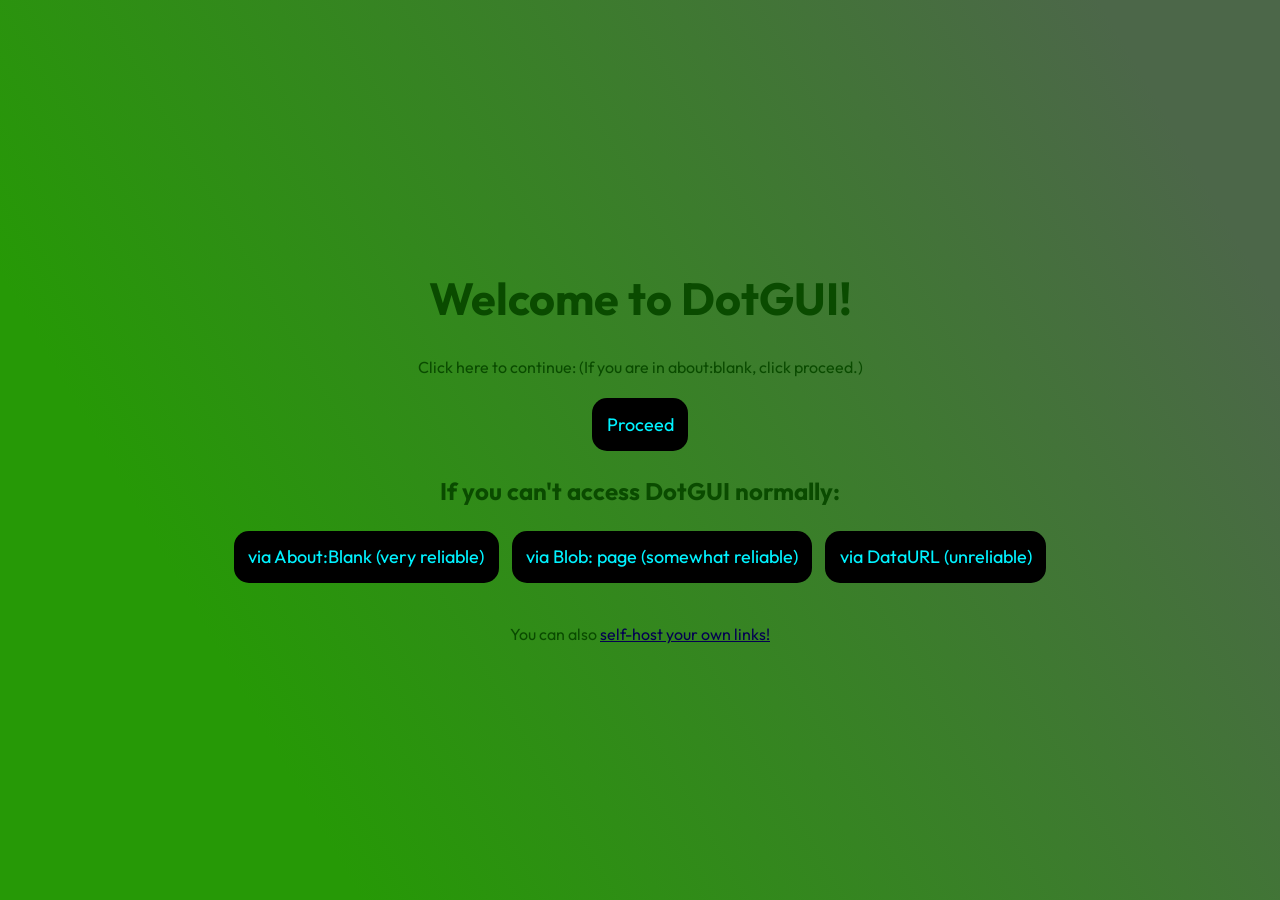
==== index.html @ 066e8b26 "DotGUI Spring Update (Sorry this took so long 😭)" ====
<!DOCTYPE html>
<html lang="en">
  <head>
    <title>Starting Menu</title>
    <meta charset="UTF-8" />
    <meta name="viewport" content="width=device-width" />
    <!-- Bidvertiser2103197 -->

    <link rel="stylesheet" href="styles.css" />
        <!-- Google tag (gtag.js) -->
    <script async src="https://www.googletagmanager.com/gtag/js?id=G-Q919W0VJ1S"></script>
      <script>
          window.dataLayer = window.dataLayer || [];
          function gtag(){dataLayer.push(arguments);}
          gtag('js', new Date());
          gtag('config', 'G-Q919W0VJ1S');
      </script>
  </head>
  <body>
    <div id="ntv_2103197"></div>
<script type="text/javascript">
(function(d) {
	var params =
	{
		bvwidgetid: "ntv_2103197",
		bvlinksownid: 2103197,
		rows: 1,
		cols: 5,
		textpos: "right",
		imagewidth: 150,
		mobilecols: 2,
		cb: (new Date()).getTime()
	};
	params.bvwidgetid = "ntv_2103197" + params.cb;
	d.getElementById("ntv_2103197").id = params.bvwidgetid;
	var qs = Object.keys(params).reduce(function(a, k){ a.push(k + '=' + encodeURIComponent(params[k])); return a},[]).join(String.fromCharCode(38));
	var s = d.createElement('script'); s.type='text/javascript';s.async=true;
	var p = 'https:' == document.location.protocol ? 'https' : 'http';
	s.src = p + "://cdn.hyperpromote.com/bidvertiser/tags/active/bdvws.js?" + qs;
	d.getElementById(params.bvwidgetid).appendChild(s);
})(document);
</script>
  <div id="main">
    <main>
      <h1>Welcome to DotGUI!</h1>
      <div id="games">
        <p>Click here to continue: (If you are in about:blank, click proceed.)</p>
        <button type="button" class="nav-btn" onclick="location.href='/start.html'">Proceed</button>
        <br>
        <h2>If you can't access DotGUI normally:</h2>
        <button type="button" class="nav-btn" onclick="location.href='/launch.html'">via About:Blank (very reliable)</button>
        <button type="button" class="nav-btn" onclick="location.href='/blob.html'">via Blob: page (somewhat reliable)</button>
        <button type="button" class="nav-btn" onclick="location.href='/dataurl.html'">via DataURL (unreliable)</button>
      </div>
      <br>
      <p>You can also <a href="https://github.com/DotLYHiyou/DotGUI?tab=readme-ov-file#for-hosts">self-host your own links!</a></p>
    </main>
  </div>
  </body>
  <script>
    (function() {
      const value = localStorage.getItem('tabCloaker') || 'default';
      const favicon = document.querySelector("link[rel~='icon']") || (() => {
        const link = document.createElement('link');
        link.rel = 'icon';
        document.head.appendChild(link);
        return link;
      })();
      if (value === 'google') {
        document.title = 'Google';
        favicon.href = 'https://www.google.com/favicon.ico';
      } else if (value === 'vocab') {
        document.title = 'My Learning | Vocabulary.com';
        favicon.href = 'https://www.vocabulary.com/favicon.ico';
      } else {
        favicon.href = '/favicon.ico';
      }
    })();
  </script>
  <footer>
  </footer>
</html>
---- styles.css ----
@import url("https://fonts.googleapis.com/css2?family=Outfit:wght@100..900&display=swap");
* {
  box-sizing: border-box;
}
#random-text {
  color: #000000;
}
#ntv_2103197 {
  position: fixed;
  top: 0;
  left: 0;
  width: 100%;
}
body {
  margin: 0;
  font-family: system-ui, sans-serif;
  color: #0a4b00;
  background: linear-gradient(60deg, #269906 20%, #4c6749 90%);
  font-family: Outfit;
  display: flex;
  flex-direction: column;
  min-height: 100vh;
  h1 {
    font-size: 45px;
  }
  p {
    a {
      color: rgb(4, 0, 81);
    }
  }
  h3 {
    a {
      color: rgb(1, 0, 45);
    }
  }
}

.search-bar {
  font-family: Outfit, sans-serif;
  font-size: 1.1em;
  border-radius: 10px;
  border: none;
  padding: 0.8em 1.5em;
  box-shadow: 0 2px 12px rgba(0, 100, 100, 0.25);
  outline: none;
  margin-bottom: 20px;
  background: #0f3a02;
  color: #ffffff;
  transition: box-shadow 0.2s;
}

.search-bar:focus {
  box-shadow: 0 4px 24px #00808055;
}

.link {
  display: block;
  padding: 0.8em 1.5em;
  margin: 10px 0;
  text-align: center;
  text-decoration: none;
  color: #000000;
  background-color: rgba(0, 0, 0, 0.3);
  border-radius: 8px;
  transition: background-color 0.2s;
}
nav {
  font-family: Outfit;
  display: flex;
  flex-wrap: wrap;
  align-items: center;
  justify-content: center;
  padding: 0.5rem;
  gap: 1.3rem;
  border-bottom: solid 1px #000000;
  background: #010f15;
}

nav a,
nav button,
nav .nav-btn {
  font-family: Outfit;
  display: inline-block;
  min-width: 9rem;
  padding: 0.4rem;
  border-radius: 0.2rem;
  border: solid 1px #9f9f9f;
  text-align: center;
  text-decoration: none;
  color: #00eaff;
  background: transparent;
  cursor: pointer;
}
nav button:hover {
  transition: 0.3s;
  transform: scale(1.05);
}

nav a[aria-current="page"],
nav button[aria-current="page"],
nav .nav-btn[aria-current="page"] {
  font-family: Outfit;
  color: #000;
  background-color: #066b99;
}

main {
  padding: 1rem;
}

h1 {
  font-weight: bold;
  font-size: 1.5rem;
}

p {
  text-align: center;
}
#main {
  display: flex;
  align-items: center;
  justify-content: center;
  text-align: center;
  flex: 1 0 auto;
  padding: 1rem;
}

#games {
  text-align: center;
  #request {
    color: #ff0000;
    background-color: rgb(0, 0, 0);
  }
  select {
    font-family: Outfit;
    background-color: rgb(0, 242, 255);
    border-radius: 10px;
  }
  img {
    border-radius: 15px;
  }
  button {
    position: relative;
    font-size: 18px;
    text-decoration: none;
    display: inline-block;
    border-radius: 15px;
    transition: all 0.2s;
    border: none;
    font-family: Outfit;
    font-weight: 425;
    background-color: rgb(0, 0, 0);
    padding: 0.82em 0.8em;
    margin: 5px;
    color: rgb(0, 242, 255);
  }
  .button:hover {
    transform: translateY(-3px);
    box-shadow: none;
  }

  .button:active {
    transform: translateY(-1px);
  }

  .button::after {
    content: "";
    display: inline-block;
    height: 100%;
    width: 100%;
    border-radius: 12px;
    position: absolute;
    top: 0;
    left: 0;
    z-index: -1;
  }

  .button:hover::after {
    transform: scaleX(1.4) scaleY(1.6);
    opacity: 0;
  }
}
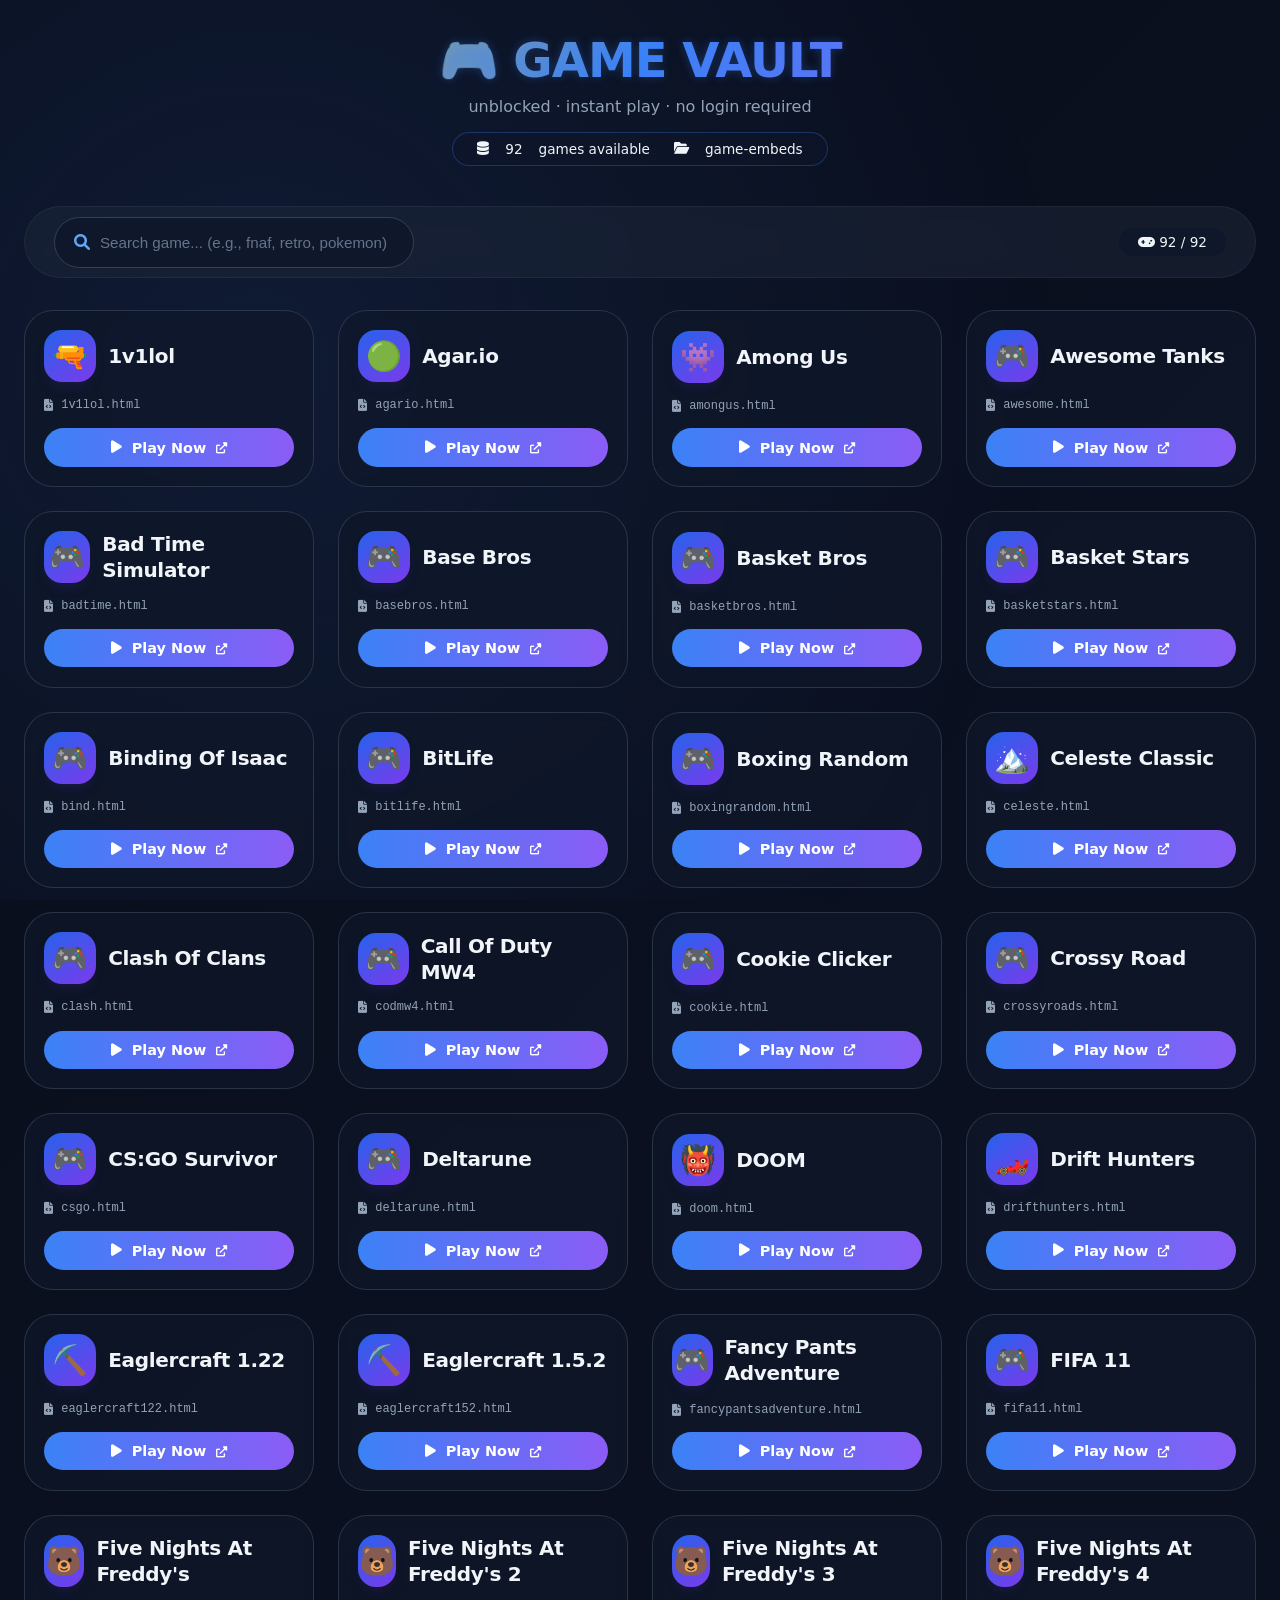
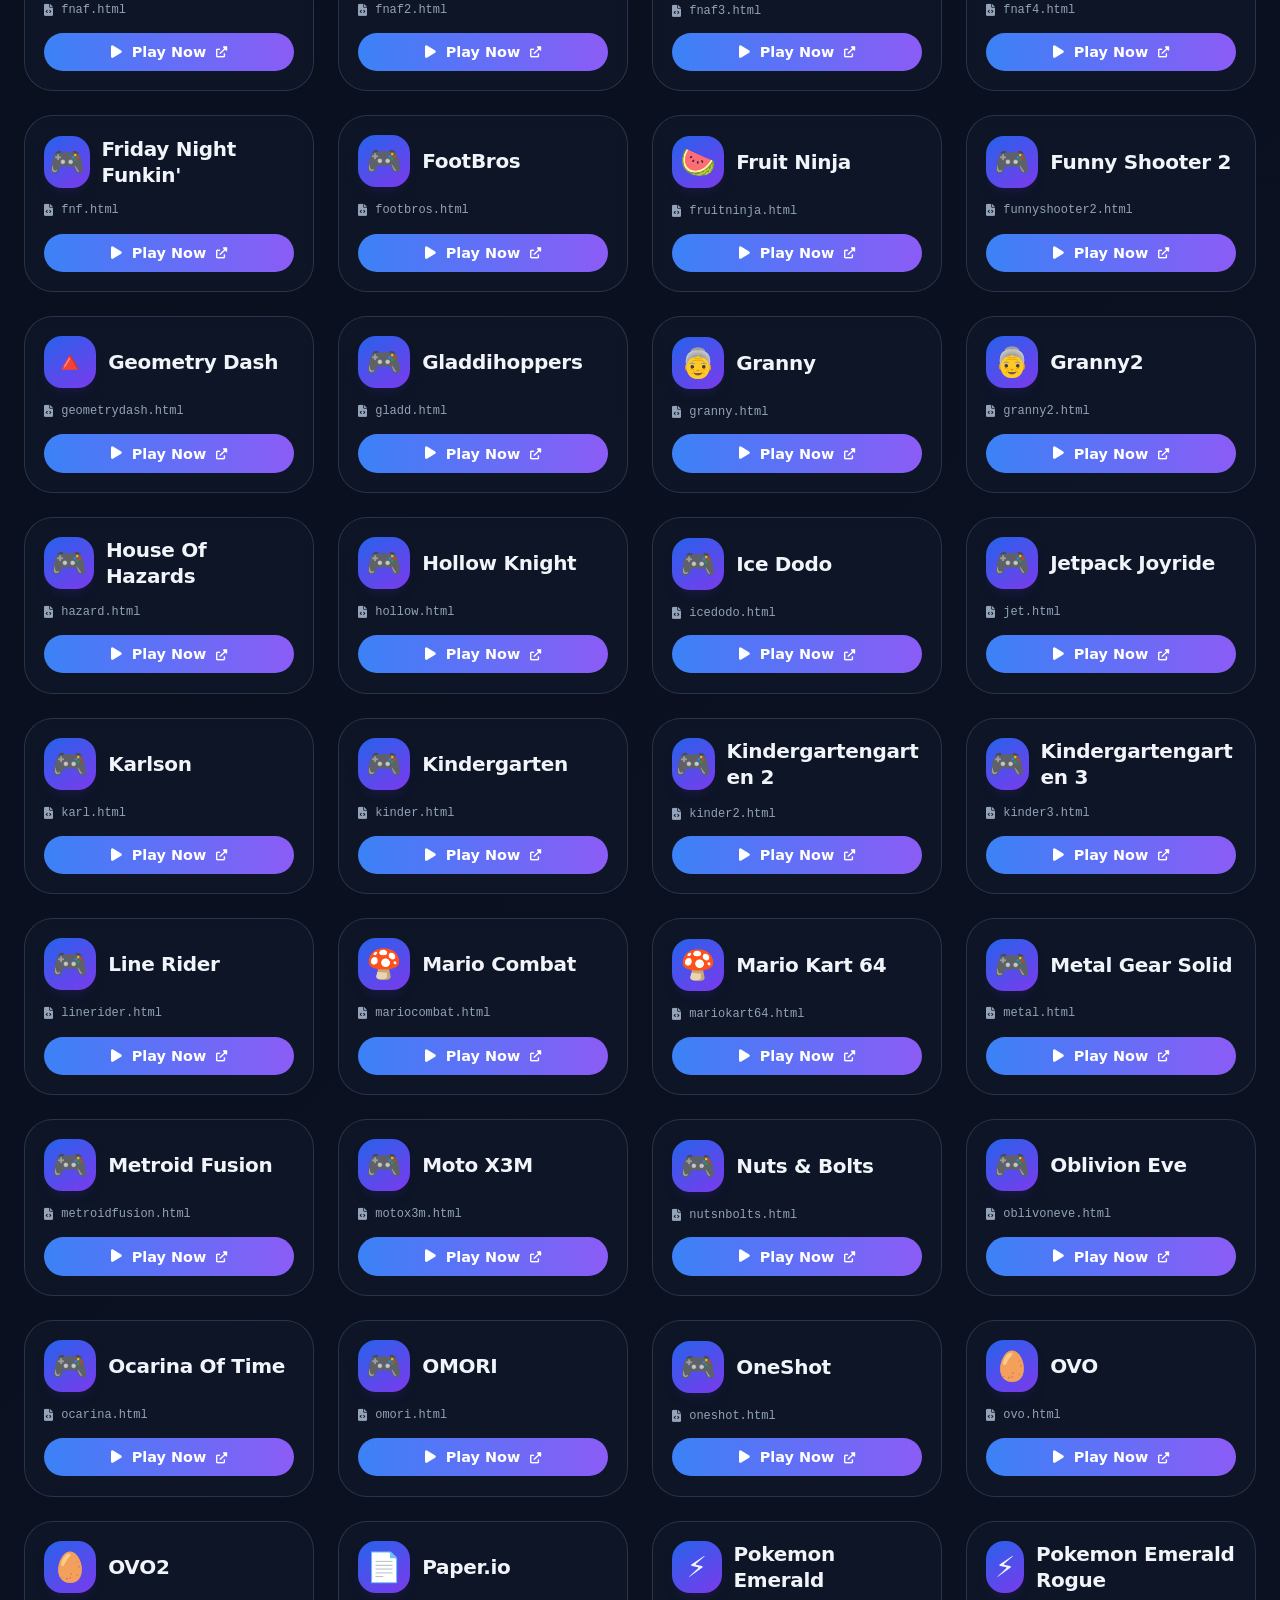
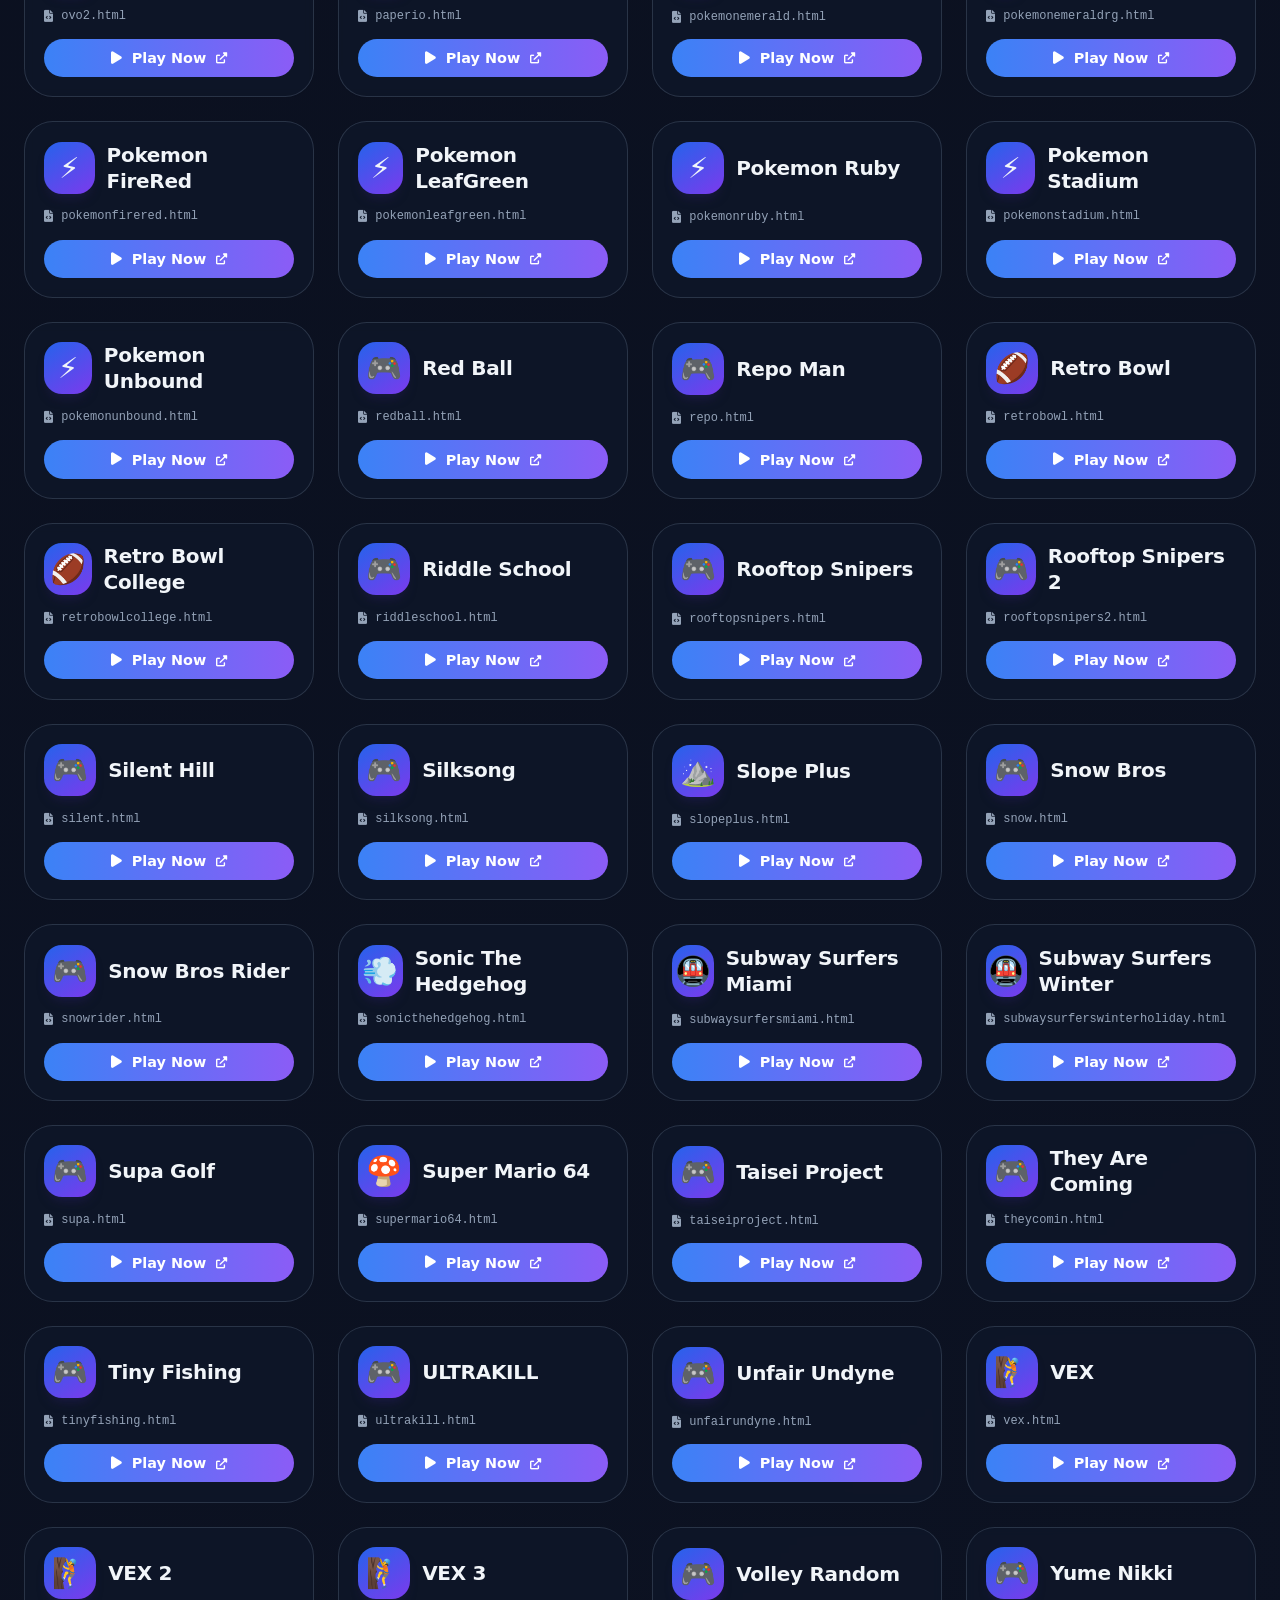
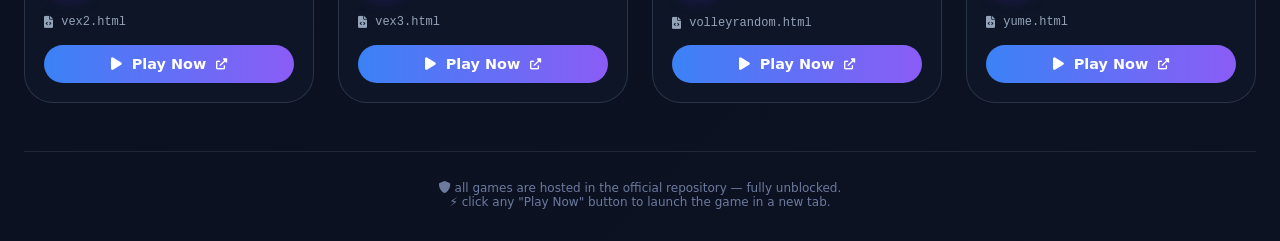
==== commit 13d7c172: "Add files via upload" ====
--- a/index.html
+++ b/index.html
@@ -1,82 +1,593 @@
-<!DOCTYPE html>
-<html lang="en">
-  <head>
-    <title>Starting Menu</title>
-    <meta charset="UTF-8" />
-    <meta name="viewport" content="width=device-width" />
-    <!-- Bidvertiser2103197 -->
-
-    <link rel="stylesheet" href="styles.css" />
-        <!-- Google tag (gtag.js) -->
-    <script async src="https://www.googletagmanager.com/gtag/js?id=G-Q919W0VJ1S"></script>
-      <script>
-          window.dataLayer = window.dataLayer || [];
-          function gtag(){dataLayer.push(arguments);}
-          gtag('js', new Date());
-          gtag('config', 'G-Q919W0VJ1S');
-      </script>
-  </head>
-  <body>
-    <div id="ntv_2103197"></div>
-<script type="text/javascript">
-(function(d) {
-	var params =
-	{
-		bvwidgetid: "ntv_2103197",
-		bvlinksownid: 2103197,
-		rows: 1,
-		cols: 5,
-		textpos: "right",
-		imagewidth: 150,
-		mobilecols: 2,
-		cb: (new Date()).getTime()
-	};
-	params.bvwidgetid = "ntv_2103197" + params.cb;
-	d.getElementById("ntv_2103197").id = params.bvwidgetid;
-	var qs = Object.keys(params).reduce(function(a, k){ a.push(k + '=' + encodeURIComponent(params[k])); return a},[]).join(String.fromCharCode(38));
-	var s = d.createElement('script'); s.type='text/javascript';s.async=true;
-	var p = 'https:' == document.location.protocol ? 'https' : 'http';
-	s.src = p + "://cdn.hyperpromote.com/bidvertiser/tags/active/bdvws.js?" + qs;
-	d.getElementById(params.bvwidgetid).appendChild(s);
-})(document);
-</script>
-  <div id="main">
-    <main>
-      <h1>Welcome to DotGUI!</h1>
-      <div id="games">
-        <p>Click here to continue: (If you are in about:blank, click proceed.)</p>
-        <button type="button" class="nav-btn" onclick="location.href='/start.html'">Proceed</button>
-        <br>
-        <h2>If you can't access DotGUI normally:</h2>
-        <button type="button" class="nav-btn" onclick="location.href='/launch.html'">via About:Blank (very reliable)</button>
-        <button type="button" class="nav-btn" onclick="location.href='/blob.html'">via Blob: page (somewhat reliable)</button>
-        <button type="button" class="nav-btn" onclick="location.href='/dataurl.html'">via DataURL (unreliable)</button>
-      </div>
-      <br>
-      <p>You can also <a href="https://github.com/DotLYHiyou/DotGUI?tab=readme-ov-file#for-hosts">self-host your own links!</a></p>
-    </main>
-  </div>
-  </body>
-  <script>
-    (function() {
-      const value = localStorage.getItem('tabCloaker') || 'default';
-      const favicon = document.querySelector("link[rel~='icon']") || (() => {
-        const link = document.createElement('link');
-        link.rel = 'icon';
-        document.head.appendChild(link);
-        return link;
-      })();
-      if (value === 'google') {
-        document.title = 'Google';
-        favicon.href = 'https://www.google.com/favicon.ico';
-      } else if (value === 'vocab') {
-        document.title = 'My Learning | Vocabulary.com';
-        favicon.href = 'https://www.vocabulary.com/favicon.ico';
-      } else {
-        favicon.href = '/favicon.ico';
-      }
-    })();
-  </script>
-  <footer>
-  </footer>
-</html>
+<!DOCTYPE html>
+<html lang="en">
+<head>
+  <meta charset="UTF-8">
+  <meta name="viewport" content="width=device-width, initial-scale=1.0, user-scalable=yes">
+  <title>🎮 Game Vault · Unblocked Games Hub</title>
+  <meta name="description" content="Massive collection of unblocked games — 1v1.lol, Retro Bowl, FNAF, Minecraft, and more. Play free directly in your browser.">
+  <meta name="author" content="The Gamerz OS">
+  <style>
+    * {
+      margin: 0;
+      padding: 0;
+      box-sizing: border-box;
+    }
+
+    body {
+      background: linear-gradient(135deg, #0a0f1e 0%, #0c1222 100%);
+      font-family: 'Segoe UI', 'Poppins', 'Inter', system-ui, -apple-system, sans-serif;
+      color: #f1f5f9;
+      min-height: 100vh;
+      padding: 2rem 1.5rem;
+    }
+
+    /* animated bg glow */
+    body::before {
+      content: "";
+      position: fixed;
+      top: 0;
+      left: 0;
+      width: 100%;
+      height: 100%;
+      background: radial-gradient(circle at 20% 40%, rgba(59,130,246,0.1), transparent 70%);
+      pointer-events: none;
+      z-index: 0;
+    }
+
+    .container {
+      max-width: 1400px;
+      margin: 0 auto;
+      position: relative;
+      z-index: 2;
+    }
+
+    /* header */
+    .hero {
+      text-align: center;
+      margin-bottom: 2.5rem;
+    }
+
+    .glow-text {
+      font-size: 3rem;
+      font-weight: 800;
+      background: linear-gradient(135deg, #facc15, #3b82f6, #a855f7);
+      background-clip: text;
+      -webkit-background-clip: text;
+      color: transparent;
+      letter-spacing: -0.02em;
+      text-shadow: 0 0 10px rgba(59,130,246,0.3);
+    }
+
+    .sub {
+      color: #94a3b8;
+      margin-top: 0.5rem;
+      font-size: 1rem;
+    }
+
+    .stats-bar {
+      background: rgba(15, 23, 42, 0.6);
+      backdrop-filter: blur(8px);
+      border-radius: 60px;
+      display: inline-flex;
+      align-items: center;
+      gap: 1rem;
+      padding: 0.5rem 1.5rem;
+      margin-top: 1rem;
+      border: 1px solid rgba(59,130,246,0.3);
+      font-size: 0.85rem;
+    }
+
+    /* search & filter */
+    .controls {
+      display: flex;
+      justify-content: space-between;
+      align-items: center;
+      flex-wrap: wrap;
+      gap: 1rem;
+      margin: 2rem 0 2rem;
+      background: rgba(30, 41, 59, 0.5);
+      backdrop-filter: blur(8px);
+      border-radius: 80px;
+      padding: 0.6rem 1.8rem;
+      border: 1px solid rgba(255,255,255,0.05);
+    }
+
+    .search-box {
+      display: flex;
+      align-items: center;
+      background: #0f172a;
+      border-radius: 48px;
+      padding: 0.4rem 1.2rem;
+      gap: 10px;
+      border: 1px solid #334155;
+      flex: 1;
+      max-width: 360px;
+    }
+
+    .search-box i {
+      color: #60a5fa;
+    }
+
+    .search-box input {
+      background: transparent;
+      border: none;
+      outline: none;
+      color: white;
+      font-size: 0.95rem;
+      padding: 0.6rem 0;
+      width: 100%;
+    }
+
+    .search-box input::placeholder {
+      color: #64748b;
+    }
+
+    .counter {
+      background: #0f172a;
+      padding: 0.4rem 1.2rem;
+      border-radius: 40px;
+      font-weight: 500;
+      font-size: 0.85rem;
+    }
+
+    /* game grid */
+    .games-grid {
+      display: grid;
+      grid-template-columns: repeat(auto-fill, minmax(280px, 1fr));
+      gap: 1.5rem;
+      margin-top: 1rem;
+    }
+
+    /* game card */
+    .game-card {
+      background: rgba(15, 23, 42, 0.75);
+      backdrop-filter: blur(4px);
+      border-radius: 1.8rem;
+      padding: 1.2rem;
+      transition: all 0.25s ease;
+      border: 1px solid rgba(71, 85, 105, 0.5);
+      display: flex;
+      flex-direction: column;
+      cursor: pointer;
+    }
+
+    .game-card:hover {
+      transform: translateY(-5px);
+      border-color: #3b82f6;
+      background: rgba(30, 41, 59, 0.9);
+      box-shadow: 0 20px 30px -15px rgba(0,0,0,0.5);
+    }
+
+    .card-header {
+      display: flex;
+      align-items: center;
+      gap: 12px;
+      margin-bottom: 1rem;
+    }
+
+    .game-icon {
+      width: 52px;
+      height: 52px;
+      background: linear-gradient(145deg, #2563eb, #7c3aed);
+      border-radius: 18px;
+      display: flex;
+      align-items: center;
+      justify-content: center;
+      font-size: 1.8rem;
+      box-shadow: 0 8px 12px -6px #1e1b4b;
+    }
+
+    .game-title {
+      font-size: 1.25rem;
+      font-weight: 700;
+      letter-spacing: -0.3px;
+      word-break: break-word;
+      line-height: 1.3;
+    }
+
+    .play-btn {
+      margin-top: auto;
+      background: linear-gradient(90deg, #3b82f6, #8b5cf6);
+      border: none;
+      padding: 0.7rem 0;
+      border-radius: 60px;
+      font-weight: 600;
+      font-size: 0.9rem;
+      color: white;
+      display: flex;
+      align-items: center;
+      justify-content: center;
+      gap: 10px;
+      transition: all 0.2s;
+      text-decoration: none;
+      text-align: center;
+    }
+
+    .play-btn:hover {
+      background: linear-gradient(90deg, #2563eb, #7c3aed);
+      gap: 14px;
+    }
+
+    .empty-state {
+      text-align: center;
+      padding: 4rem 2rem;
+      background: rgba(0,0,0,0.3);
+      border-radius: 2rem;
+      grid-column: 1 / -1;
+    }
+
+    footer {
+      text-align: center;
+      margin-top: 3rem;
+      padding-top: 1.8rem;
+      border-top: 1px solid rgba(148,163,184,0.15);
+      font-size: 0.75rem;
+      color: #6c7a9e;
+    }
+
+    @media (max-width: 640px) {
+      body { padding: 1rem; }
+      .glow-text { font-size: 2rem; }
+      .controls { border-radius: 32px; flex-direction: column; align-items: stretch; }
+      .search-box { max-width: 100%; }
+    }
+  </style>
+</head>
+<body>
+
+<div class="container">
+  <div class="hero">
+    <h1 class="glow-text">🎮 GAME VAULT</h1>
+    <div class="sub">unblocked · instant play · no login required</div>
+    <div class="stats-bar">
+      <i class="fas fa-database"></i> <span id="gameCountDisplay">loading...</span> games available
+      <i class="fas fa-folder-open" style="margin-left: 8px;"></i> <span>game-embeds</span>
+    </div>
+  </div>
+
+  <div class="controls">
+    <div class="search-box">
+      <i class="fas fa-search"></i>
+      <input type="text" id="searchInput" placeholder="Search game... (e.g., fnaf, retro, pokemon)">
+    </div>
+    <div class="counter">
+      <i class="fas fa-gamepad"></i> <span id="visibleCount">0</span> / <span id="totalCount">0</span>
+    </div>
+  </div>
+
+  <div id="gamesContainer" class="games-grid">
+    <div style="text-align: center; padding: 3rem;"><i class="fas fa-spinner fa-pulse"></i> loading game library...</div>
+  </div>
+  <footer>
+    <i class="fas fa-shield-alt"></i> all games are hosted in the official repository — fully unblocked.<br>
+    ⚡ click any "Play Now" button to launch the game in a new tab.
+  </footer>
+</div>
+
+<script>
+  // --------------------------------------------------------------
+  // BASE URL: your game embeds directory
+  // --------------------------------------------------------------
+  const BASE_URL = "https://the-gamerz-os.github.io/unblockedgames/game-embeds/";
+
+  // --------------------------------------------------------------
+  // COMPLETE GAME LIST (extracted from your provided list)
+  // 90+ games, exactly as named
+  // --------------------------------------------------------------
+  const GAME_FILES = [
+    "1v1lol.html",
+    "agario.html",
+    "amongus.html",
+    "awesome.html",
+    "badtime.html",
+    "basebros.html",
+    "basketbros.html",
+    "basketstars.html",
+    "bind.html",
+    "bitlife.html",
+    "boxingrandom.html",
+    "celeste.html",
+    "clash.html",
+    "codmw4.html",
+    "cookie.html",
+    "crossyroads.html",
+    "csgo.html",
+    "deltarune.html",
+    "doom.html",
+    "drifthunters.html",
+    "eaglercraft122.html",
+    "eaglercraft152.html",
+    "fancypantsadventure.html",
+    "fifa11.html",
+    "fnaf.html",
+    "fnaf2.html",
+    "fnaf3.html",
+    "fnaf4.html",
+    "fnf.html",
+    "footbros.html",
+    "fruitninja.html",
+    "funnyshooter2.html",
+    "geometrydash.html",
+    "gladd.html",
+    "granny.html",
+    "granny2.html",
+    "hazard.html",
+    "hollow.html",
+    "icedodo.html",
+    "jet.html",
+    "karl.html",
+    "kinder.html",
+    "kinder2.html",
+    "kinder3.html",
+    "linerider.html",
+    "mariocombat.html",
+    "mariokart64.html",
+    "metal.html",
+    "metroidfusion.html",
+    "motox3m.html",
+    "nutsnbolts.html",
+    "oblivoneve.html",
+    "ocarina.html",
+    "omori.html",
+    "oneshot.html",
+    "ovo.html",
+    "ovo2.html",
+    "paperio.html",
+    "pokemonemerald.html",
+    "pokemonemeraldrg.html",
+    "pokemonfirered.html",
+    "pokemonleafgreen.html",
+    "pokemonruby.html",
+    "pokemonstadium.html",
+    "pokemonunbound.html",
+    "redball.html",
+    "repo.html",
+    "retrobowl.html",
+    "retrobowlcollege.html",
+    "riddleschool.html",
+    "rooftopsnipers.html",
+    "rooftopsnipers2.html",
+    "silent.html",
+    "silksong.html",
+    "slopeplus.html",
+    "snow.html",
+    "snowrider.html",
+    "sonicthehedgehog.html",
+    "subwaysurfersmiami.html",
+    "subwaysurferswinterholiday.html",
+    "supa.html",
+    "supermario64.html",
+    "taiseiproject.html",
+    "theycomin.html",
+    "tinyfishing.html",
+    "ultrakill.html",
+    "unfairundyne.html",
+    "vex.html",
+    "vex2.html",
+    "vex3.html",
+    "volleyrandom.html",
+    "yume.html"
+  ];
+
+  // Helper: clean filename -> pretty game name
+  function formatGameName(fileName) {
+    let name = fileName.replace(/\.html$/i, '');
+    // handle special cases for better readability
+    name = name.replace(/eaglercraft122/i, 'Eaglercraft 1.22');
+    name = name.replace(/eaglercraft152/i, 'Eaglercraft 1.5.2');
+    name = name.replace(/codmw4/i, 'Call of Duty MW4');
+    name = name.replace(/fnaf(\d)/i, (_, num) => `FNAF ${num}`);
+    name = name.replace(/fnaf/i, 'Five Nights at Freddy\'s');
+    name = name.replace(/kinder(\d)/i, (_, num) => `Kindergarten ${num}`);
+    name = name.replace(/kinder/i, 'Kindergarten');
+    name = name.replace(/pokemonemeraldrg/i, 'Pokemon Emerald Rogue');
+    name = name.replace(/pokemonemerald/i, 'Pokemon Emerald');
+    name = name.replace(/pokemonfirered/i, 'Pokemon FireRed');
+    name = name.replace(/pokemonleafgreen/i, 'Pokemon LeafGreen');
+    name = name.replace(/pokemonruby/i, 'Pokemon Ruby');
+    name = name.replace(/pokemonstadium/i, 'Pokemon Stadium');
+    name = name.replace(/pokemonunbound/i, 'Pokemon Unbound');
+    name = name.replace(/retrobowlcollege/i, 'Retro Bowl College');
+    name = name.replace(/retrobowl/i, 'Retro Bowl');
+    name = name.replace(/subwaysurfersmiami/i, 'Subway Surfers Miami');
+    name = name.replace(/subwaysurferswinterholiday/i, 'Subway Surfers Winter');
+    name = name.replace(/rooftopsnipers2/i, 'Rooftop Snipers 2');
+    name = name.replace(/rooftopsnipers/i, 'Rooftop Snipers');
+    name = name.replace(/mariocombat/i, 'Mario Combat');
+    name = name.replace(/mariokart64/i, 'Mario Kart 64');
+    name = name.replace(/geometrydash/i, 'Geometry Dash');
+    name = name.replace(/drifthunters/i, 'Drift Hunters');
+    name = name.replace(/vex(\d)/i, (_, num) => `VEX ${num}`);
+    name = name.replace(/vex/i, 'VEX');
+    name = name.replace(/slopeplus/i, 'Slope Plus');
+    name = name.replace(/sonicthehedgehog/i, 'Sonic The Hedgehog');
+    name = name.replace(/tinyfishing/i, 'Tiny Fishing');
+    name = name.replace(/ultrakill/i, 'ULTRAKILL');
+    name = name.replace(/unfairundyne/i, 'Unfair Undyne');
+    name = name.replace(/volleyrandom/i, 'Volley Random');
+    name = name.replace(/boxingrandom/i, 'Boxing Random');
+    name = name.replace(/yume/i, 'Yume Nikki');
+    name = name.replace(/silent/i, 'Silent Hill');
+    name = name.replace(/badtime/i, 'Bad Time Simulator');
+    name = name.replace(/bind/i, 'Binding of Isaac');
+    name = name.replace(/celeste/i, 'Celeste Classic');
+    name = name.replace(/clash/i, 'Clash of Clans');
+    name = name.replace(/cookie/i, 'Cookie Clicker');
+    name = name.replace(/crossyroads/i, 'Crossy Road');
+    name = name.replace(/doom/i, 'DOOM');
+    name = name.replace(/fancypantsadventure/i, 'Fancy Pants Adventure');
+    name = name.replace(/footbros/i, 'FootBros');
+    name = name.replace(/fruitninja/i, 'Fruit Ninja');
+    name = name.replace(/funnyshooter2/i, 'Funny Shooter 2');
+    name = name.replace(/gladd/i, 'Gladdihoppers');
+    name = name.replace(/granny/i, 'Granny');
+    name = name.replace(/hazard/i, 'House of Hazards');
+    name = name.replace(/hollow/i, 'Hollow Knight');
+    name = name.replace(/icedodo/i, 'Ice Dodo');
+    name = name.replace(/jet/i, 'Jetpack Joyride');
+    name = name.replace(/karl/i, 'Karlson');
+    name = name.replace(/linerider/i, 'Line Rider');
+    name = name.replace(/metal/i, 'Metal Gear Solid');
+    name = name.replace(/metroidfusion/i, 'Metroid Fusion');
+    name = name.replace(/motox3m/i, 'Moto X3M');
+    name = name.replace(/nutsnbolts/i, 'Nuts & Bolts');
+    name = name.replace(/oblivoneve/i, 'Oblivion Eve');
+    name = name.replace(/ocarina/i, 'Ocarina of Time');
+    name = name.replace(/omori/i, 'OMORI');
+    name = name.replace(/oneshot/i, 'OneShot');
+    name = name.replace(/ovo/i, 'OVO');
+    name = name.replace(/paperio/i, 'Paper.io');
+    name = name.replace(/redball/i, 'Red Ball');
+    name = name.replace(/repo/i, 'Repo Man');
+    name = name.replace(/riddleschool/i, 'Riddle School');
+    name = name.replace(/silksong/i, 'Silksong');
+    name = name.replace(/snowrider/i, 'Snow Rider');
+    name = name.replace(/snow/i, 'Snow Bros');
+    name = name.replace(/supa/i, 'Supa Golf');
+    name = name.replace(/supermario64/i, 'Super Mario 64');
+    name = name.replace(/taiseiproject/i, 'Taisei Project');
+    name = name.replace(/theycomin/i, 'They Are Coming');
+    name = name.replace(/agario/i, 'Agar.io');
+    name = name.replace(/amongus/i, 'Among Us');
+    name = name.replace(/awesome/i, 'Awesome Tanks');
+    name = name.replace(/basebros/i, 'Base Bros');
+    name = name.replace(/basketbros/i, 'Basket Bros');
+    name = name.replace(/basketstars/i, 'Basket Stars');
+    name = name.replace(/bitlife/i, 'BitLife');
+    name = name.replace(/csgo/i, 'CS:GO Survivor');
+    name = name.replace(/deltarune/i, 'Deltarune');
+    name = name.replace(/fnf/i, 'Friday Night Funkin\'');
+    name = name.replace(/fifa11/i, 'FIFA 11');
+    // capitalize first letters of each word for final polish
+    name = name.split(' ').map(word => word.charAt(0).toUpperCase() + word.slice(1)).join(' ');
+    return name;
+  }
+
+  // Get a fun icon emoji per game
+  function getGameIcon(gameNameRaw, fileName) {
+    const lower = fileName.toLowerCase();
+    if (lower.includes('fnaf')) return '🐻';
+    if (lower.includes('pokemon')) return '⚡';
+    if (lower.includes('mario')) return '🍄';
+    if (lower.includes('retrobowl')) return '🏈';
+    if (lower.includes('1v1lol')) return '🔫';
+    if (lower.includes('agario')) return '🟢';
+    if (lower.includes('amongus')) return '👾';
+    if (lower.includes('geometrydash')) return '🔺';
+    if (lower.includes('drifthunters')) return '🏎️';
+    if (lower.includes('fruitninja')) return '🍉';
+    if (lower.includes('subwaysurfers')) return '🚇';
+    if (lower.includes('sonic')) return '💨';
+    if (lower.includes('granny')) return '👵';
+    if (lower.includes('vex')) return '🧗';
+    if (lower.includes('slope')) return '⛰️';
+    if (lower.includes('ovo')) return '🥚';
+    if (lower.includes('paperio')) return '📄';
+    if (lower.includes('doom')) return '👹';
+    if (lower.includes('celeste')) return '🏔️';
+    if (lower.includes('eaglercraft')) return '⛏️';
+    return '🎮';
+  }
+
+  // Build game objects
+  function buildGameList() {
+    return GAME_FILES.map(fileName => {
+      const fullUrl = BASE_URL + fileName;
+      const displayName = formatGameName(fileName);
+      return {
+        id: fileName,
+        name: displayName,
+        url: fullUrl,
+        fileName: fileName,
+        icon: getGameIcon(displayName, fileName)
+      };
+    });
+  }
+
+  let allGames = buildGameList();
+  let filteredGames = [...allGames];
+
+  // DOM elements
+  const gamesContainer = document.getElementById('gamesContainer');
+  const searchInput = document.getElementById('searchInput');
+  const visibleSpan = document.getElementById('visibleCount');
+  const totalSpan = document.getElementById('totalCount');
+  const gameCountDisplay = document.getElementById('gameCountDisplay');
+
+  // Update counters
+  function updateCounters() {
+    totalSpan.innerText = allGames.length;
+    gameCountDisplay.innerText = allGames.length;
+    visibleSpan.innerText = filteredGames.length;
+  }
+
+  // Render grid
+  function renderGames() {
+    if (filteredGames.length === 0) {
+      gamesContainer.innerHTML = `
+        <div class="empty-state">
+          <i class="fas fa-search" style="font-size: 3rem; opacity: 0.6;"></i>
+          <h3 style="margin: 1rem 0 0.5rem;">No games found</h3>
+          <p>Try a different search term or browse all games above.</p>
+        </div>
+      `;
+      updateCounters();
+      return;
+    }
+
+    let html = '';
+    for (const game of filteredGames) {
+      html += `
+        <div class="game-card">
+          <div class="card-header">
+            <div class="game-icon">${game.icon}</div>
+            <div class="game-title">${escapeHtml(game.name)}</div>
+          </div>
+          <div style="margin-bottom: 1rem; font-size: 0.75rem; color: #94a3b8; display: flex; gap: 8px; align-items: center;">
+            <i class="fas fa-file-code"></i> <span style="font-family: monospace;">${escapeHtml(game.fileName)}</span>
+          </div>
+          <a href="${game.url}" target="_blank" rel="noopener noreferrer" class="play-btn">
+            <i class="fas fa-play"></i> Play Now
+            <i class="fas fa-external-link-alt" style="font-size: 0.7rem;"></i>
+          </a>
+        </div>
+      `;
+    }
+    gamesContainer.innerHTML = html;
+    updateCounters();
+  }
+
+  function escapeHtml(str) {
+    return str.replace(/[&<>]/g, function(m) {
+      if (m === '&') return '&amp;';
+      if (m === '<') return '&lt;';
+      if (m === '>') return '&gt;';
+      return m;
+    });
+  }
+
+  // filter logic
+  function filterGames() {
+    const query = searchInput.value.trim().toLowerCase();
+    if (!query) {
+      filteredGames = [...allGames];
+    } else {
+      filteredGames = allGames.filter(game => 
+        game.name.toLowerCase().includes(query) || 
+        game.fileName.toLowerCase().includes(query)
+      );
+    }
+    renderGames();
+  }
+
+  // event listeners
+  searchInput.addEventListener('input', filterGames);
+
+  // initial render
+  renderGames();
+</script>
+
+<!-- Font Awesome 6 (free icons) -->
+<link rel="stylesheet" href="https://cdnjs.cloudflare.com/ajax/libs/font-awesome/6.0.0-beta3/css/all.min.css">
+</body>
+</html>
